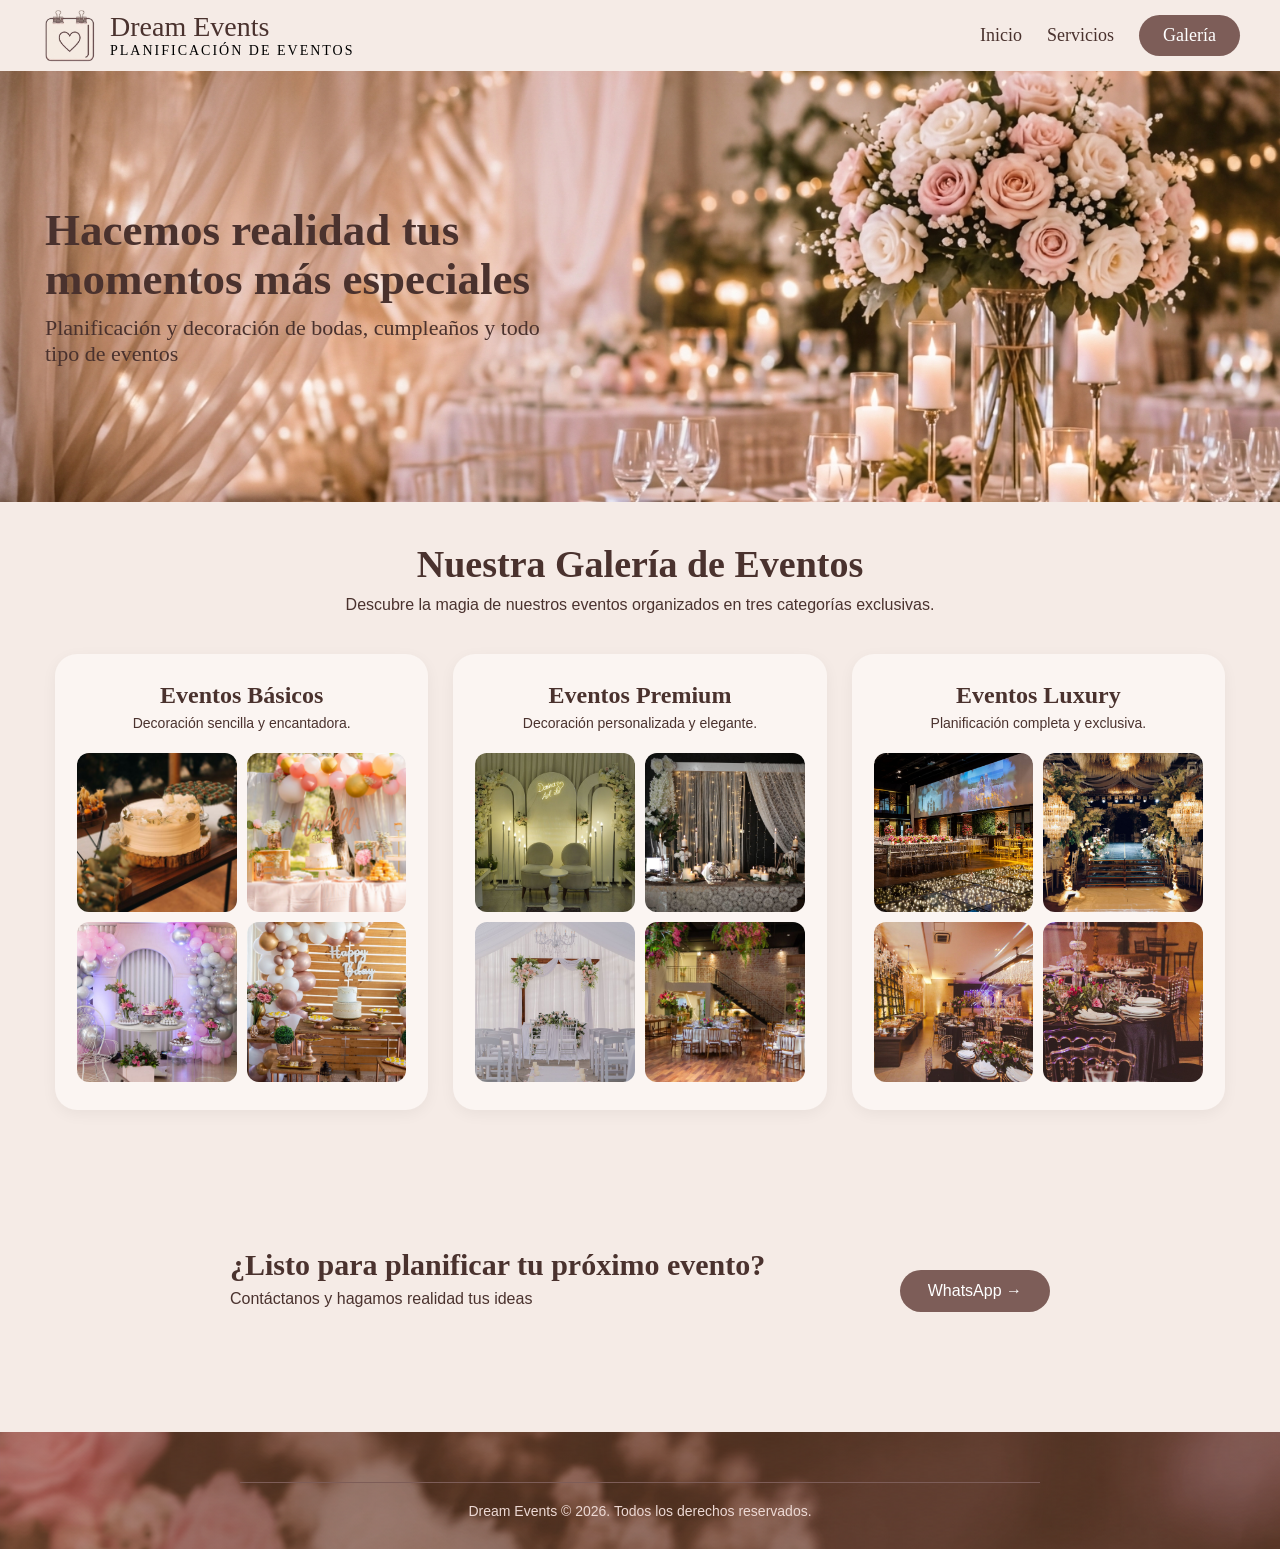
==== galeria.html @ ab9e53db "Añadir archivos HTML y CSS" ====
<!DOCTYPE html>
<html lang="en">
<head>
    <meta charset="UTF-8">
    <meta name="viewport" content="width=device-width, initial-scale=1.0">
    <meta property="og:title" content="Galería | Dream Events">
    <meta property="og:description" content="Visita nuestro enlace para fotos de eventos que hemos realizado">
    <meta property="og:image" content="https://i.postimg.cc/x1cxjT02/img-banner.jpg">
    <meta property="og:url" content="">
    <title>Dream Events</title>
    <link rel="stylesheet" href="galeria.css">
    <link rel="shortcut icon" href="img/logo.png" type="image/x-icon">
</head>
<body>
    <header class="menu">
        <div class="marca">
            <div class="logo-menu">
                <img src="img/logo.png" alt="Logo de Dream Events">
            </div>

            <div class="text-menu">
                <p class="titulo-logo">Dream Events</p>
                <p class="subtitulo-logo">PLANIFICACIÓN DE EVENTOS</p>
            </div>
        </div>

        <nav class="contenedor-enlaces">
            <a href="index.html">Inicio</a>
            <a href="servicios.html">Servicios</a>
            <a href="galeria.html" class="activo">Galería</a>
        </nav>
    </header>

    <main>
        <section class="banner">
        <div class="contenido-portada">
            <h1>Hacemos realidad tus momentos más <span class="destacado">especiales</span></h1>
            <p>Planificación y decoración de bodas, cumpleaños y todo tipo de eventos</p>
        </div>
        </section>

        <section class="galeria">
        <h1>Nuestra Galería de Eventos</h1>
        <p class="subtitulo-galeria">Descubre la magia de nuestros eventos organizados en tres categorías exclusivas.</p>

        <div class="contenedor-galeria">
            <!-- Tarjeta 1: Básicos -->
            <div class="tarjeta-categoria">
                <h2>Eventos Básicos</h2>
                <p>Decoración sencilla y encantadora.</p>
                <div class="mosaico-fotos">
                    <img src="img/paquete-basico/foto1.jpg" alt="Evento básico 1">
                    <img src="img/paquete-basico/foto2.jpg" alt="Evento básico 2">
                    <img src="img/paquete-basico/foto3.jpg" alt="Evento básico 3">
                    <img src="img/paquete-basico/foto4.jpg" alt="Evento básico 4">
                </div>
            </div>

            <!-- Tarjeta 2: Premium -->
            <div class="tarjeta-categoria">
                <h2>Eventos Premium</h2>
                <p>Decoración personalizada y elegante.</p>
                <div class="mosaico-fotos">
                    <img src="img/paquete-premium/foto1.jpg" alt="Evento premium 1">
                    <img src="img/paquete-premium/foto2.jpg" alt="Evento premium 2">
                    <img src="img/paquete-premium/foto3.jpg" alt="Evento premium 3">
                    <img src="img/paquete-premium/foto4.jpg" alt="Evento premium 4">
                </div>
            </div>

            <!-- Tarjeta 3: Luxury -->
            <div class="tarjeta-categoria">
                <h2>Eventos Luxury</h2>
                <p>Planificación completa y exclusiva.</p>
                <div class="mosaico-fotos">
                    <img src="img/paquete-luxury/foto1.jpg" alt="Evento luxury 1">
                    <img src="img/paquete-luxury/foto2.jpg" alt="Evento luxury 2">
                    <img src="img/paquete-luxury/foto3.jpg" alt="Evento luxury 3">
                    <img src="img/paquete-luxury/foto4.jpg" alt="Evento luxury 4">
                </div>
            </div>
        </div>
    </section>

    <section class="cta-evento">
            <div class="caja-cta">
                <div class="textos-cta">
                    <h2>¿Listo para planificar tu próximo evento?</h2>
                    <p>Contáctanos y hagamos realidad tus ideas</p>
                </div>
                <a href="https://wa.me/18090000000" target="_blank" class="btn">WhatsApp →</a>
            </div>


        </section>
</main>

<footer class="footer">
        <p class="copyright">Dream Events © 2026. Todos los derechos reservados.</p>
    </footer>
    
</body>
</html>
---- galeria.css ----
* { /* Esto aplica a absolutamente todos los elementos de la página */
    margin: 0; /* Quita los espacios por fuera que los navegadores ponen solos */
    padding: 0; /* Quita los espacios de relleno por dentro que vienen por defecto */
    box-sizing: border-box; /* Hace que los bordes y rellenos no agranden el tamaño final de las cajas */
}

body { /* Estilos generales para toda la página */
    background-color: #f5ebe6; /* Pinta todo el fondo de un color crema rosado suave */
}

.menu { /* Barra superior donde van el logo y los enlaces */
    background-color: #f5ebe6; /* Le da el mismo fondo crema rosado a la barra */
    display: flex; /* Pone el logo y los enlaces uno al lado del otro en fila */
    justify-content: space-between; /* Empuja el logo hacia la izquierda y los enlaces hacia la derecha */
    align-items: center; /* Centra todo a la misma altura */
    padding: 8px 40px; /* Deja espacio interno de 8px arriba/abajo y 40px a los lados */
    position: sticky; /* Hace que el menú se quede pegado cuando bajas la página */
    top: 0; /* Le indica que se quede pegado justo en el borde de arriba (0 píxeles) */
    z-index: 1000; /* Asegura que el menú siempre pase POR ENCIMA de las fotos y tarjetas al bajar */
}

.marca { /* Caja que agrupa el dibujo del logo y el nombre de la empresa */
    display: flex; /* Pone el dibujo del logo al lado del texto */
    align-items: center; /* Alinea el dibujo y el texto al centro de altura */
    gap: 15px; /* Deja una separación de 15px entre el dibujo y el nombre */
}

.logo-menu img { /* Imagen del logo en el menú */
    width: 55px; /* Le da un ancho fijo de 55 píxeles */
    display: block; /* Evita un pequeño espacio fantasma que suele quedar debajo de las fotos */
}

.titulo-logo { /* Nombre principal de la marca */
    margin: 0; /* Quita espacios extra alrededor del título */
    color: #4a322e; /* Pinta las letras de color marrón oscuro */
    font-size: 28px; /* Define un tamaño grande para la letra */
}

.subtitulo-logo { /* Texto pequeño debajo del nombre de la marca */
    font-size: 14px; /* Define un tamaño de letra pequeño */
    letter-spacing: 2px; /* Separa un poco las letras entre sí para que se vea elegante */
}

.contenedor-enlaces { /* Caja que guarda los botones de navegación */
    display: flex; /* Pone los enlaces en fila horizontal */
    align-items: center; /* Los alinea verticalmente al centro */
    gap: 25px; /* Deja 25px de espacio entre cada enlace */
}

.contenedor-enlaces a { /* Estilo de cada palabra o enlace del menú */
    text-decoration: none; /* Quita la línea subrayada típica de los enlaces */
    color: #4a322e; /* Pinta las letras de marrón oscuro */
    font-size: 18px; /* Define el tamaño del texto del menú */
}

.contenedor-enlaces a.activo { /* Estilo especial para el botón de la página en la que estamos ahora */
    background-color: #7d5d58; /* Le pone un fondo marrón rosado */
    color: white; /* Cambia el color de la letra a blanco */
    padding: 10px 24px; /* Crea espacio alrededor del texto para que parezca un botón */
    border-radius: 25px; /* Redondea las esquinas para darle forma de píldora */
}

.banner { /* Sección grande de portada con foto de fondo */
    background-image: url(img/img-banner.jfif); /* Carga la fotografía que va de fondo */
    background-size: cover; /* Ajusta la foto para que cubra toda la caja sin deformarse */
    background-position: center; /* Centra la foto para que siempre se vea la parte principal */
    padding: 135px 45px; /* Da bastante altura arriba/abajo (100px) y espacio a los lados (40px) */
}

.contenido-portada { /* Caja que contiene los textos encima de la foto de portada */
    max-width: 500px; /* Limita el ancho del texto para que no tape toda la fotografía */
}

.contenido-portada h1 { /* Título principal de la portada */
    color: #4a322e;
    font-size: 45px;
    line-height: 1.1;
    margin-bottom: 10px;
}

.contenido-portada p { /* Párrafo descriptivo debajo del título de portada */
    font-size: 22px; /* Define un tamaño de letra mediano-grande */
    color: #4a322e;
}

.galeria {
    max-width: 1220px;
    margin: 0 auto;
    padding: 40px 25px 15px 25px;
    text-align: center;
}

.galeria h1 {
    color: #4a322e;
    font-size: 38px;
    margin-bottom: 10px;
}

.subtitulo-galeria {
    font-family: sans-serif;
    color: #4a322e;
    font-size: 16px;
    margin-bottom: 40px;
}

.contenedor-galeria {
    display: grid;
    grid-template-columns: repeat(auto-fit, minmax(320px, 1fr));
    gap: 25px;
}

.tarjeta-categoria {
    background-color: #fbf5f2;
    border-radius: 22px;
    padding: 28px 22px;
   box-shadow: 0 4px 15px rgba(0, 0, 0, 0.05);
}

.tarjeta-categoria h2 {
    color: #4a322e;
    font-size: 24px;
    margin-bottom: 6px;
}

.tarjeta-categoria p {
    font-family: sans-serif;
    color: #4a322e;
    font-size: 14px;
    margin-bottom: 22px;
}

.mosaico-fotos {
    display: grid;
    grid-template-columns: repeat(2, 1fr);
    gap: 10px;
}

.mosaico-fotos img {
    width: 100%;
    aspect-ratio: 1 / 1;
    object-fit: cover;
    border-radius: 12px;
    display: block;
    transition: transform 0.3 ease;
}

.mosaico-fotos img:hover {
    transform: scale(1.05);
}

.cta-evento {
    padding: 40px 80px;
    max-width: 1100px;
    margin: 35px auto;
}

.caja-cta {
    display: flex;
    justify-content: space-between;
    align-items: center;
    flex-wrap: wrap;
    gap: 20px;
    border-radius: 25px;
    padding: 45px 60px;
    background-image: linear-gradient(rgba(223, 194, 188, 0.60)), url("img/foto-footer.png");
}

.caja-cta h2 {
    color: #4a322e;
    font-size: 30px;
    margin-bottom: 8px;
}

.caja-cta p {
    font-family: sans-serif;
    color: #4a322e;
    font-size: 16px;
}

.btn { /* Botón principal de acción */
    display: inline-block; /* Permite darle medidas y espacios como una caja sin ocupar todo el ancho */
    background-color: #7d5d58; /* Pinta el botón de marrón rosado */
    color: white; /* Pone las letras del botón en blanco */
    text-decoration: none; /* Quita el subrayado del enlace */
    padding: 12px 28px; /* Da grosor y ancho interno al botón */
    border-radius: 25px; /* Redondea completamente los bordes del botón */
    font-family: sans-serif; /* Usa letra limpia y moderna */
    margin-top: 25px; /* Separa el botón del texto que tiene arriba */
    cursor: pointer; /* Cambia la flecha del mouse por una manito al pasar por encima */
    transition: background-color 0.3s ease; /* Hace que el cambio de color sea suave y no de golpe */
}

.btn:hover { /* Qué pasa cuando el usuario pasa el mouse encima del botón */
    background-color: #4a322e; /* Oscurece el color del botón */
}

.footer { /* Caja principal del pie de página */
    background-image: url(img/footer-foto.png);
    color: #f5ebe6; /* Pinta las letras de color crema suave */
    text-align: center; /* Centra todos los textos */
    padding: 50px 20px 30px 20px; /* Deja espacio arriba, a los lados y abajo */
}

.copyright { /* Texto final de derechos reservados */
    font-family: sans-serif; /* Letra limpia */
    font-size: 14px; /* Letra pequeña */
    color: #edd9d4; /* Color rosado claro */
    border-top: 1px solid #7d5d58; /* Dibuja una línea fina encima del texto */
    padding-top: 20px; /* Separa el texto de esa línea */
    max-width: 800px; /* Hace que la línea no llegue hasta los bordes de la pantalla */
    margin: 0 auto; /* Centra la línea y el texto */
}

/* =========================================
   DISEÑO RESPONSIVO - GALERÍA
   ========================================= */
@media (max-width: 768px) {

    /* Menú */
    .menu {
        flex-direction: column;
        gap: 12px;
        padding: 15px 20px;
        position: static;
    }

    .marca {
        gap: 10px;
    }

    .titulo-logo {
        font-size: 22px;
    }

    .subtitulo-logo {
        font-size: 11px;
    }

    .contenedor-enlaces {
        gap: 15px;
        flex-wrap: wrap;
        justify-content: center;
    }

    .contenedor-enlaces a {
        font-size: 16px;
    }

    .contenedor-enlaces a.activo {
        padding: 8px 18px;
    }

    /* Banner */
    .banner {
        padding: 60px 20px;
    }

    .contenido-portada h1 {
        font-size: 32px;
    }

    .contenido-portada p {
        font-size: 18px;
    }

    /* Galería en una sola columna */
    .galeria {
        padding: 30px 15px 15px 15px;
    }

    .galeria h1 {
        font-size: 28px;
    }

    .contenedor-galeria {
        grid-template-columns: 1fr;
        gap: 20px;
    }

    .tarjeta-categoria {
        padding: 22px 16px;
    }

    /* Caja rosada CTA WhatsApp */
    .cta-evento {
        padding: 20px;
        margin: 20px auto;
    }

    .caja-cta {
        flex-direction: column;
        justify-content: center;
        text-align: center;
        padding: 30px 20px;
    }

    .caja-cta h2 {
        font-size: 24px;
    }

    .caja-cta .btn {
        margin-top: 10px;
    }
}
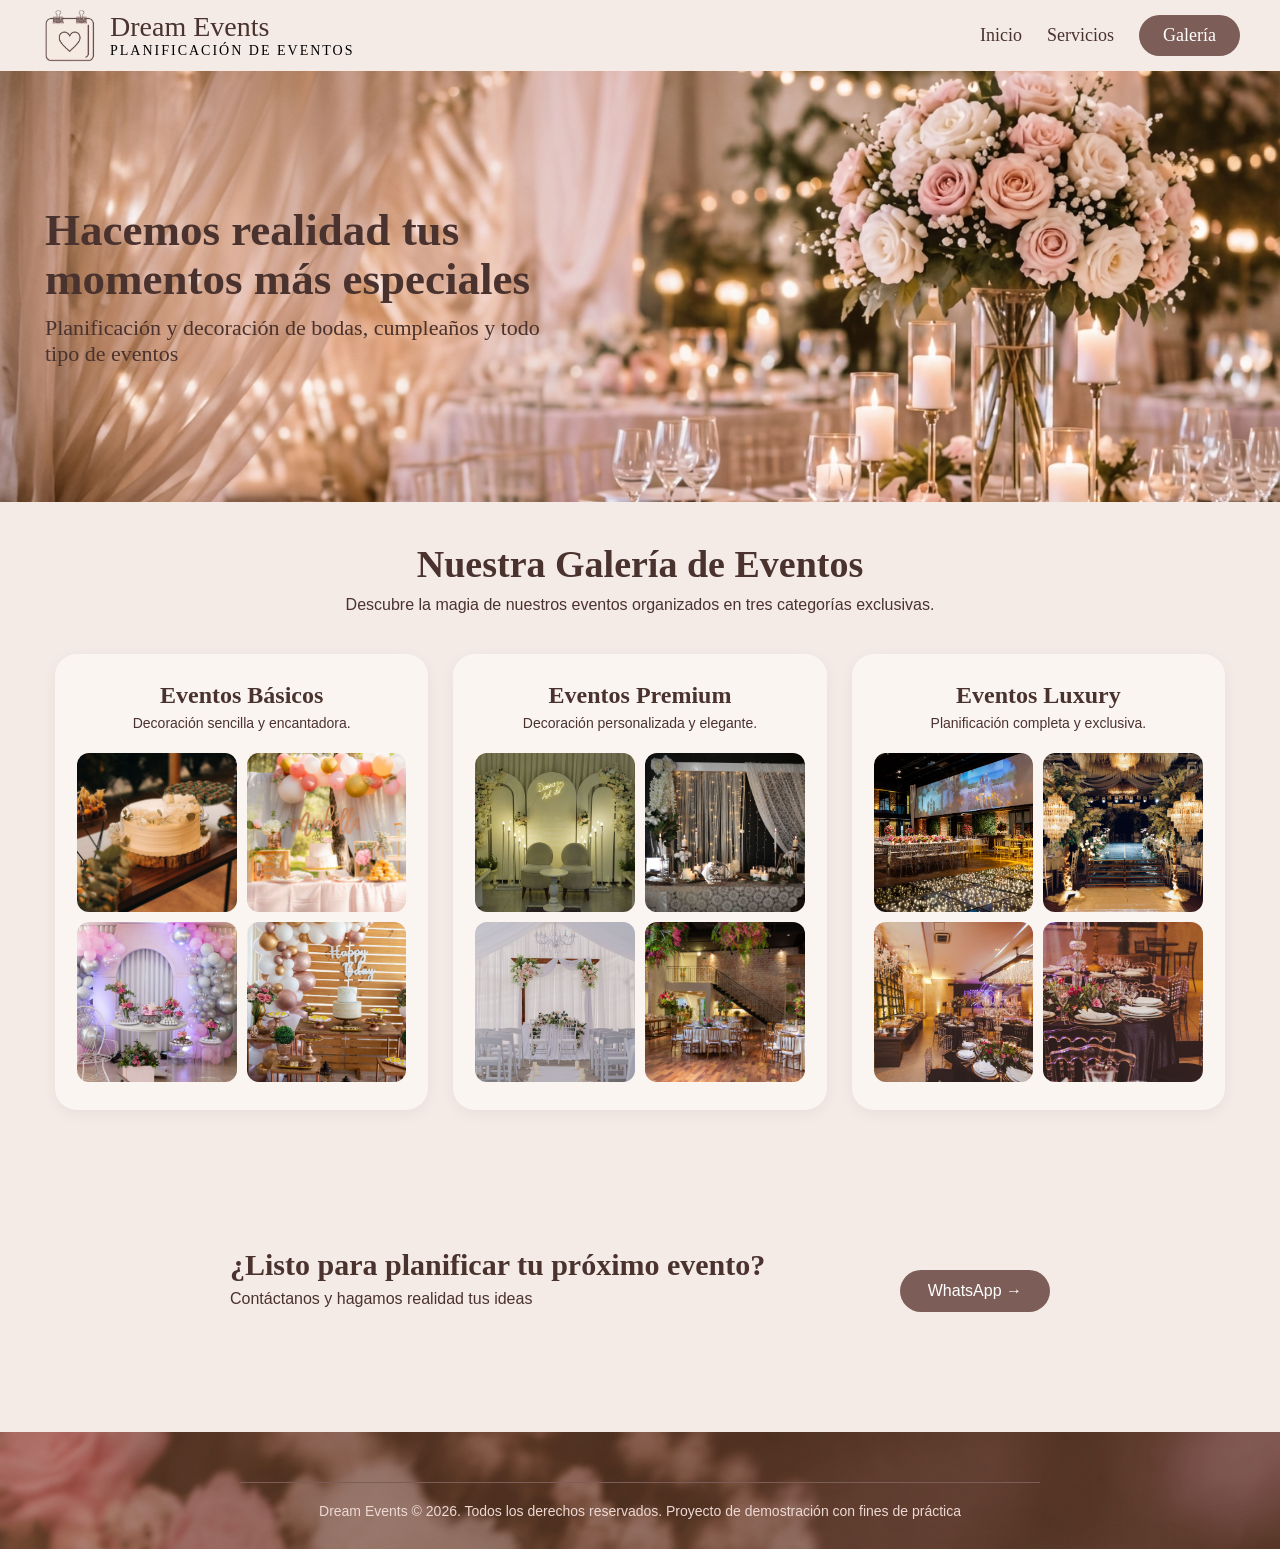
==== commit 1cdf5096: "Agrego meta description" ====
--- a/galeria.html
+++ b/galeria.html
@@ -1,13 +1,14 @@
 <!DOCTYPE html>
-<html lang="en">
+<html lang="es">
 <head>
     <meta charset="UTF-8">
     <meta name="viewport" content="width=device-width, initial-scale=1.0">
+    <meta name="description" content="Mira la galería de Dream Events: bodas, cumpleaños y celebraciones que hemos decorado con dedicación. ¡Inspírate para tu evento!">
     <meta property="og:title" content="Galería | Dream Events">
     <meta property="og:description" content="Visita nuestro enlace para fotos de eventos que hemos realizado">
     <meta property="og:image" content="https://i.postimg.cc/x1cxjT02/img-banner.jpg">
-    <meta property="og:url" content="">
-    <title>Dream Events</title>
+    <meta property="og:url" content="https://crismely-baez.github.io/Dream-Events/">
+    <title>Glería de eventos y decoraciones | Dream Events </title>
     <link rel="stylesheet" href="galeria.css">
     <link rel="shortcut icon" href="img/logo.png" type="image/x-icon">
 </head>
@@ -96,7 +97,7 @@
 </main>
 
 <footer class="footer">
-        <p class="copyright">Dream Events © 2026. Todos los derechos reservados.</p>
+        <p class="copyright">Dream Events © 2026. Todos los derechos reservados. Proyecto de demostración con fines de práctica</p>
     </footer>
     
 </body>
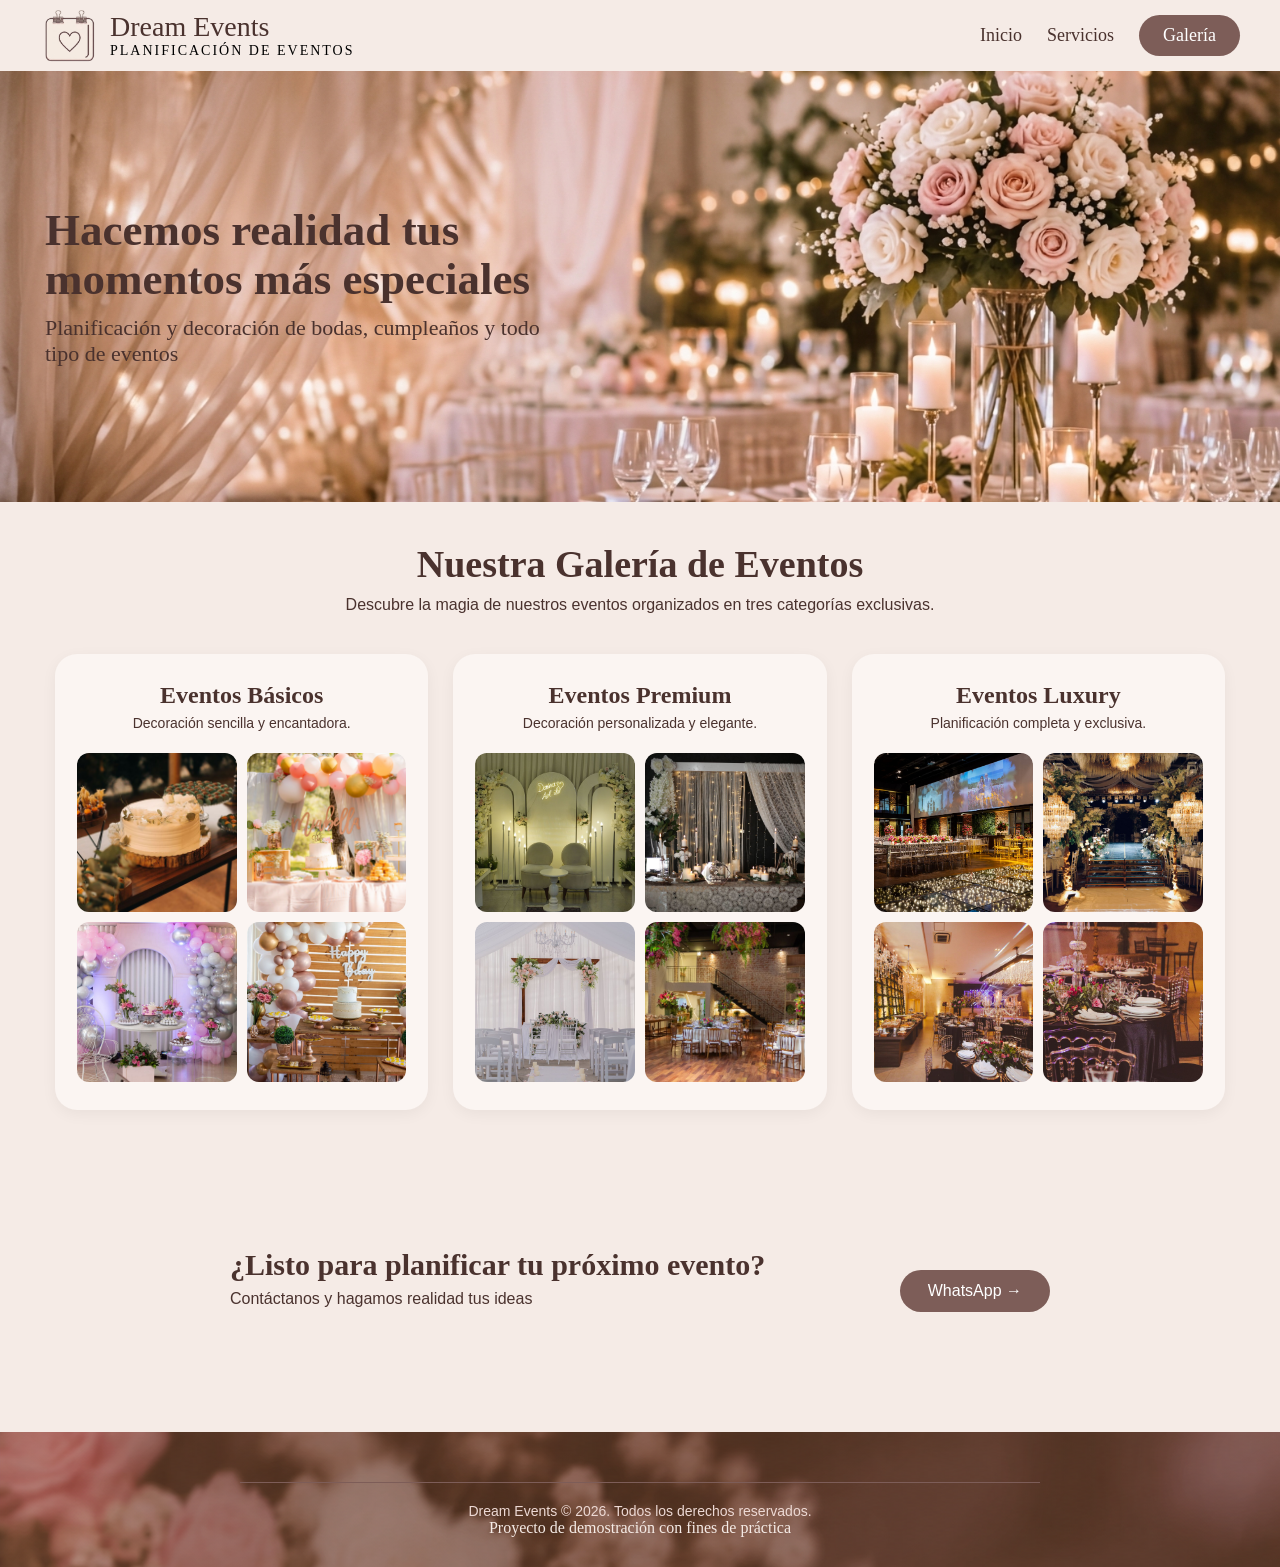
==== commit 9019bfdc: "Arreglos en el footer" ====
--- a/galeria.html
+++ b/galeria.html
@@ -97,7 +97,8 @@
 </main>
 
 <footer class="footer">
-        <p class="copyright">Dream Events © 2026. Todos los derechos reservados. Proyecto de demostración con fines de práctica</p>
+        <p class="copyright">Dream Events © 2026. Todos los derechos reservados.</p>
+        <p>Proyecto de demostración con fines de práctica</p>
     </footer>
     
 </body>
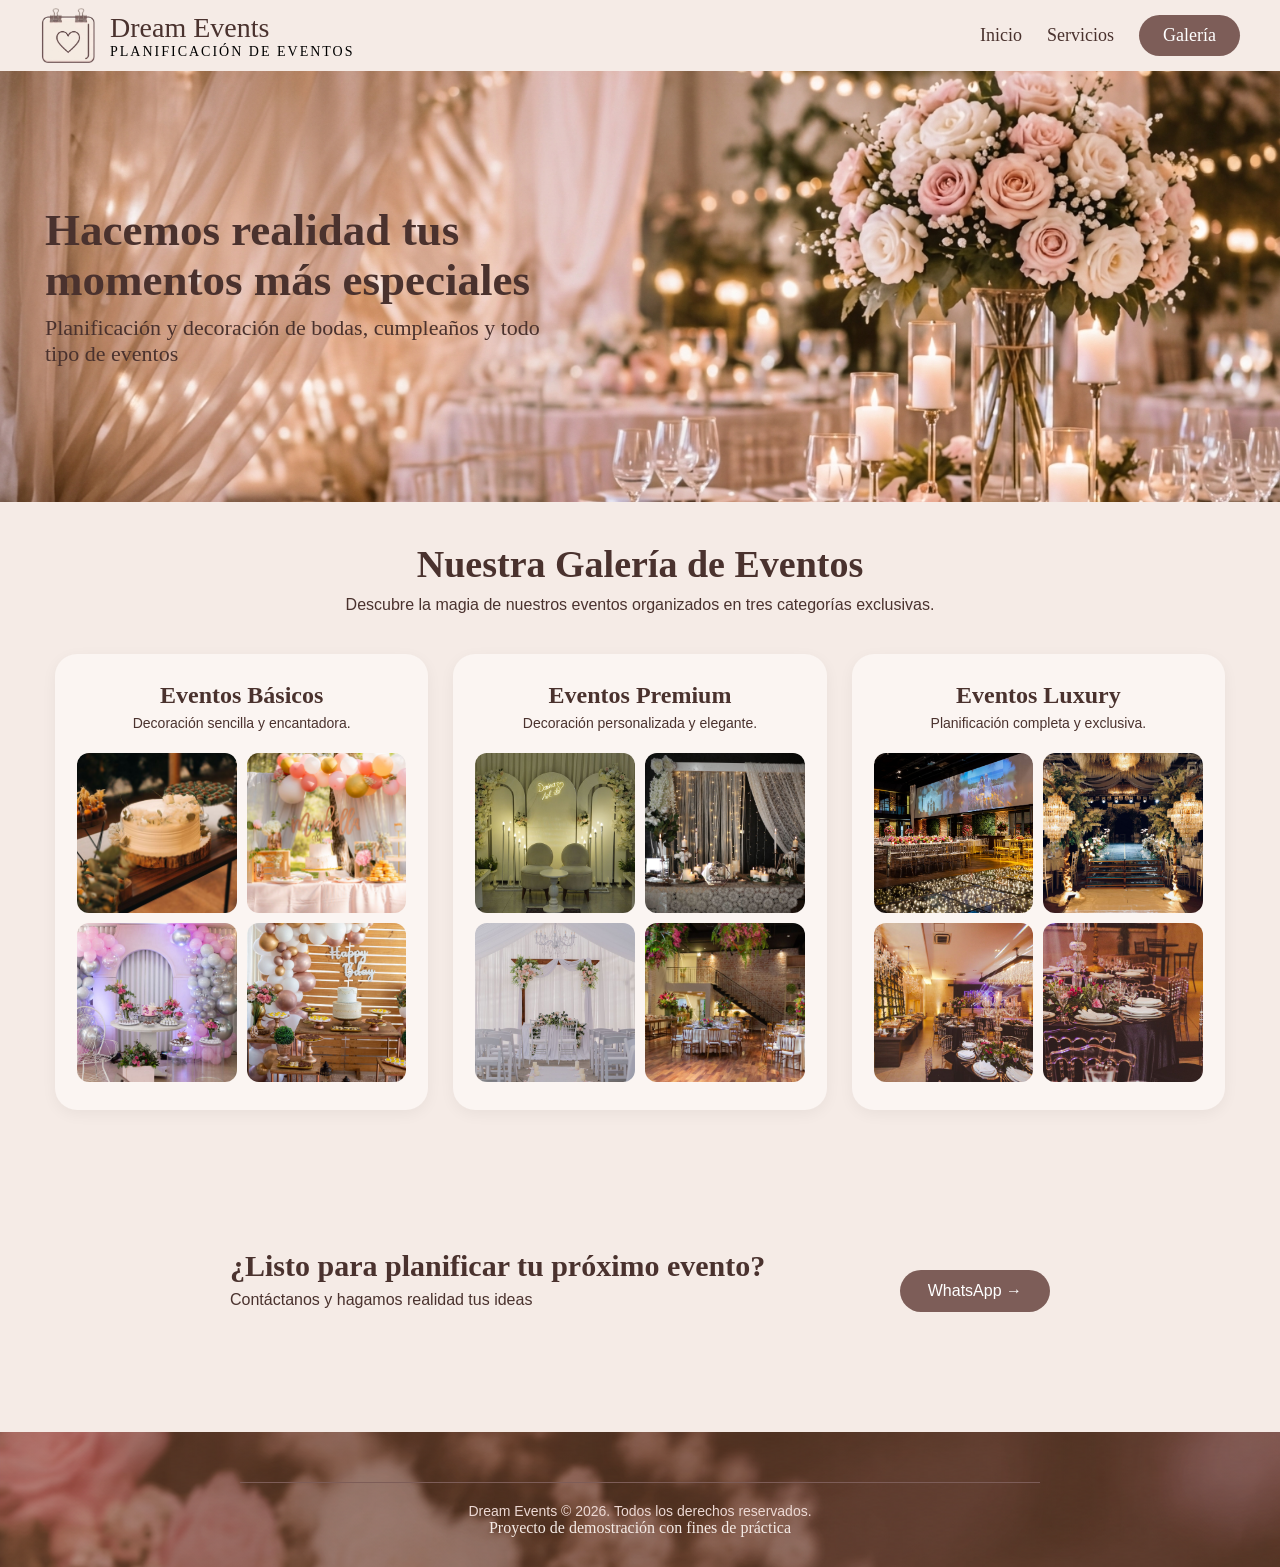
==== commit bfff8c14: "modificación del icono en todas las páginas" ====
--- a/galeria.html
+++ b/galeria.html
@@ -8,9 +8,10 @@
     <meta property="og:description" content="Visita nuestro enlace para fotos de eventos que hemos realizado">
     <meta property="og:image" content="https://i.postimg.cc/x1cxjT02/img-banner.jpg">
     <meta property="og:url" content="https://crismely-baez.github.io/Dream-Events/">
-    <title>Glería de eventos y decoraciones | Dream Events </title>
+    <title>Galería de eventos y decoraciones | Dream Events </title>
     <link rel="stylesheet" href="galeria.css">
-    <link rel="shortcut icon" href="img/logo.png" type="image/x-icon">
+    <link rel="icon" type="image/png" href="img/logo.png">
+    <link rel="apple-touch-icon" href="img/logo.png">
 </head>
 <body>
     <header class="menu">
